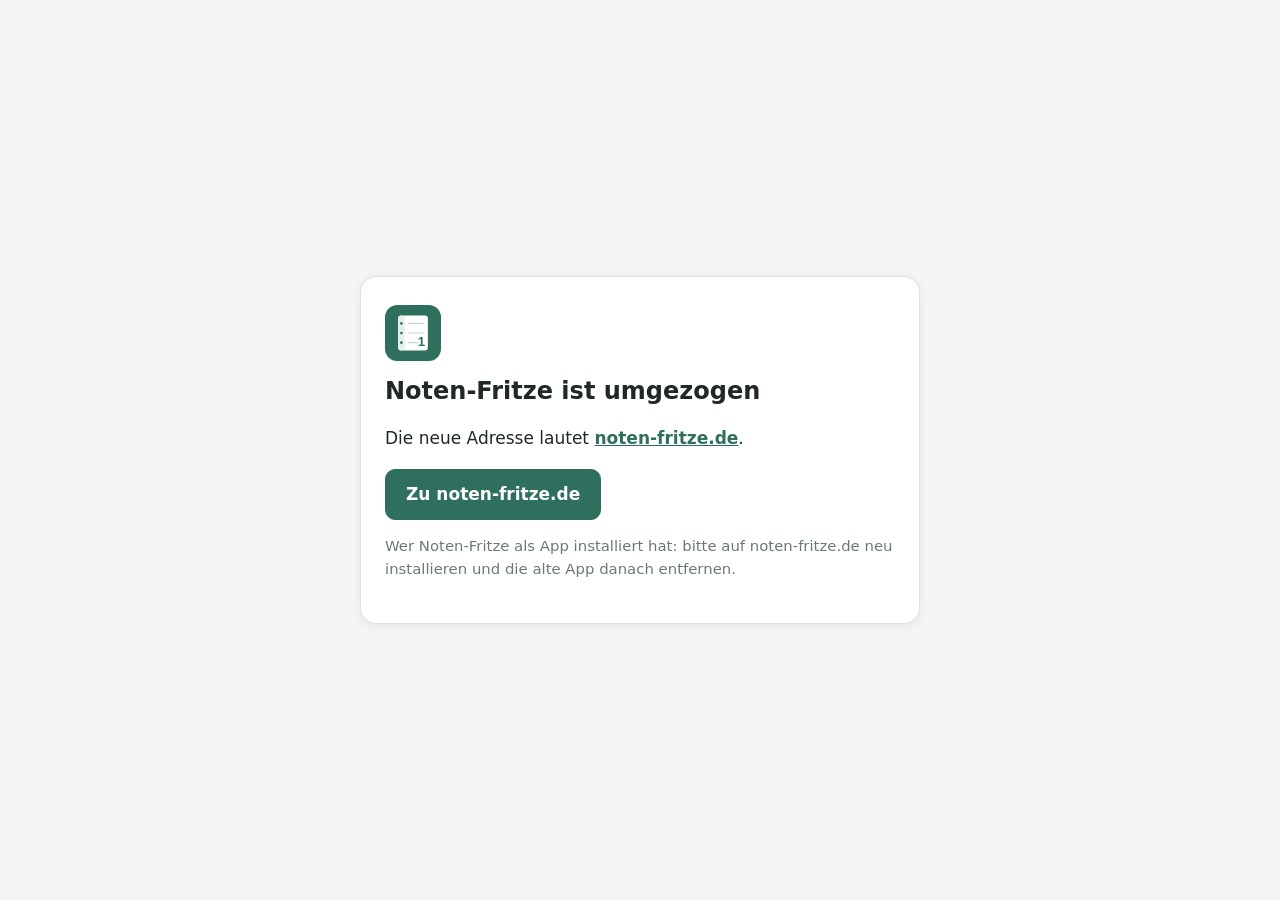
==== index.html @ 8328c2a7 "Umzugsseite für die alte Adresse noten-fritze.patrick-knapp.de Liest die IndexedDB „noten-fritze“ de" ====
<!DOCTYPE html>
<html lang="de">
<head>
  <meta charset="UTF-8" />
  <meta name="viewport" content="width=device-width, initial-scale=1.0, viewport-fit=cover" />
  <meta name="theme-color" content="#2f6f5e" />
  <meta name="apple-mobile-web-app-capable" content="yes" />
  <meta name="apple-mobile-web-app-title" content="Noten-Fritze" />
  <meta name="robots" content="noindex" />
  <title>Noten-Fritze ist umgezogen</title>
  <link rel="canonical" href="https://noten-fritze.de/" />
  <link rel="manifest" href="manifest.webmanifest" />
  <link rel="apple-touch-icon" href="icons/icon.svg" />
  <link rel="icon" href="icons/icon.svg" type="image/svg+xml" />
  <link rel="stylesheet" href="umzug.css" />
</head>
<body>
  <main class="karte">
    <img class="logo" src="icons/icon.svg" alt="" width="56" height="56" />
    <h1>Noten-Fritze ist umgezogen</h1>
    <p>Die neue Adresse lautet <a href="https://noten-fritze.de/"><strong>noten-fritze.de</strong></a>.</p>

    <section id="mit-daten" hidden>
      <p>Auf diesem Gerät liegen noch Daten aus der alten Adresse:
        <strong id="umfang"></strong>. Deine Daten sind im Browser an die Adresse gebunden.
        Übertrage sie deshalb einmal an die neue Adresse.</p>
      <button class="btn primary" id="uebertragen" type="button">Daten nach noten-fritze.de übertragen</button>
      <p class="status" id="status" role="status" aria-live="polite"></p>
      <details>
        <summary>Klappt nicht? Übertragung per Backup-Datei</summary>
        <ol>
          <li><button class="btn" id="herunterladen" type="button">Backup herunterladen</button></li>
          <li><a href="https://noten-fritze.de/">noten-fritze.de</a> öffnen.</li>
          <li>Einstellungen → „Backup importieren“ → die heruntergeladene Datei wählen.</li>
        </ol>
      </details>
      <p class="hinweis">Die Daten hier werden dabei nicht gelöscht. Arbeite nach der Übertragung
        aber nur noch auf noten-fritze.de weiter.</p>
    </section>

    <section id="ohne-daten" hidden>
      <a class="btn primary" href="https://noten-fritze.de/">Zu noten-fritze.de</a>
    </section>

    <p class="hinweis">Wer Noten-Fritze als App installiert hat: bitte auf noten-fritze.de
      neu installieren und die alte App danach entfernen.</p>
  </main>
  <script src="umzug.js"></script>
</body>
</html>
---- umzug.css ----
/* Farben wie in der App (css/styles.css im Haupt-Repo) */
:root {
  --bg: #f4f6f5;
  --surface: #ffffff;
  --line: #dce2e0;
  --text: #1f2a27;
  --text-muted: #6b7a75;
  --accent: #2f6f5e;
  --accent-dark: #245546;
  --danger: #c0392b;
  --ok: #2e7d32;
}
* { box-sizing: border-box; }
body {
  margin: 0;
  min-height: 100vh;
  display: flex;
  align-items: center;
  justify-content: center;
  padding: 24px 16px;
  background: var(--bg);
  color: var(--text);
  font: 17px/1.5 system-ui, -apple-system, "Segoe UI", Roboto, sans-serif;
}
.karte {
  width: 100%;
  max-width: 560px;
  background: var(--surface);
  border: 1px solid var(--line);
  border-radius: 16px;
  padding: 28px 24px;
  box-shadow: 0 2px 10px rgba(31, 42, 39, 0.08);
}
.logo { display: block; margin-bottom: 12px; }
h1 { margin: 0 0 8px; font-size: 1.5rem; }
a { color: var(--accent); }
.btn {
  display: inline-block;
  min-height: 48px;
  padding: 12px 20px;
  border: 1px solid var(--line);
  border-radius: 10px;
  background: var(--surface);
  color: var(--text);
  font: inherit;
  text-decoration: none;
  cursor: pointer;
}
.btn.primary { background: var(--accent); border-color: var(--accent); color: #fff; font-weight: 600; }
.btn.primary:active { background: var(--accent-dark); }
.btn:disabled { opacity: 0.6; cursor: default; }
.status { min-height: 1.5em; }
.status.ok { color: var(--ok); font-weight: 600; }
.status.fehler { color: var(--danger); }
details { margin: 16px 0; }
summary { cursor: pointer; color: var(--text-muted); }
ol { padding-left: 1.3em; }
li { margin: 8px 0; }
.hinweis { color: var(--text-muted); font-size: 0.93rem; }
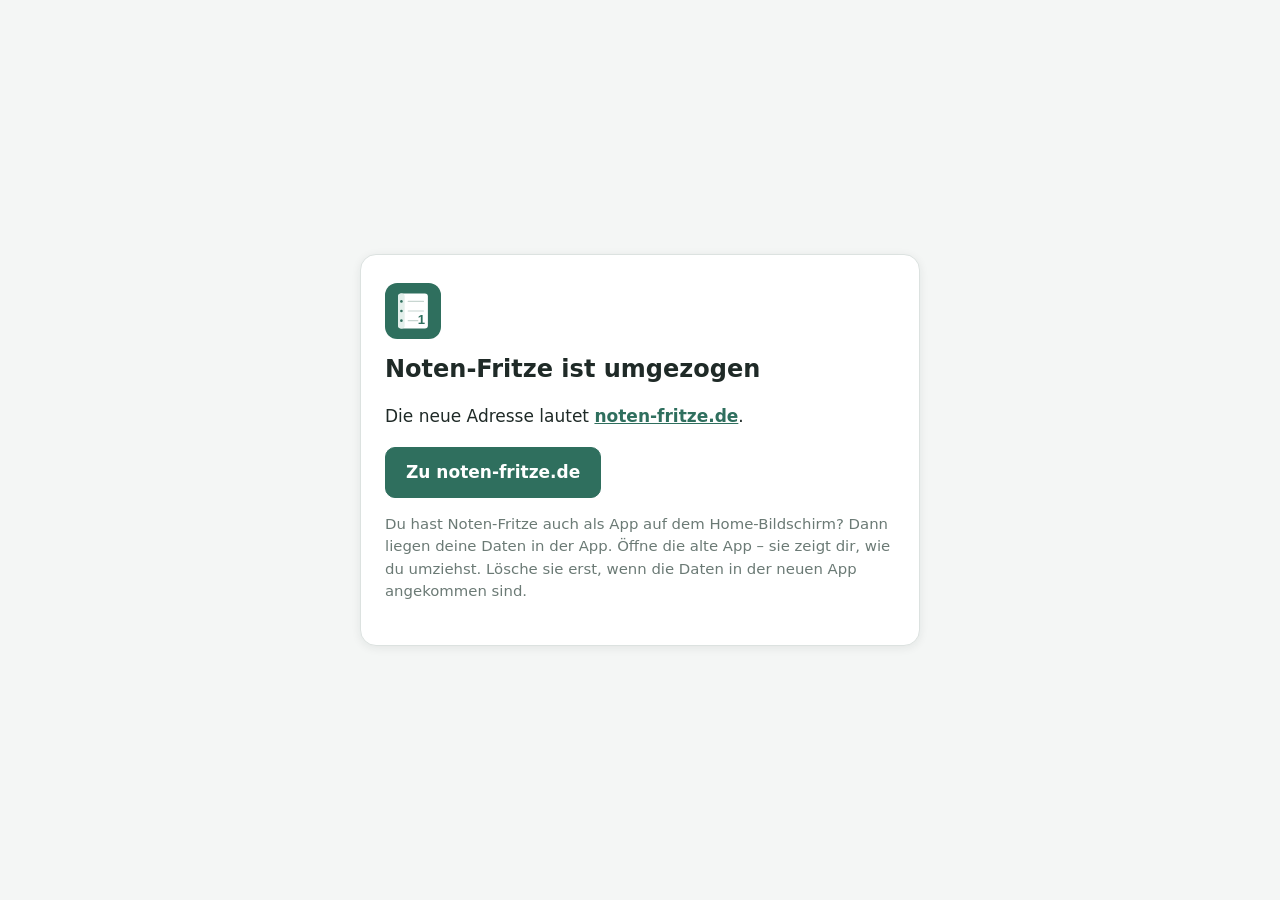
==== commit 0ed98604: "Umzugsseite: Anleitung für installierte Apps, automatisches Backup - Als App auf dem Home-Bildschirm" ====
--- a/index.html
+++ b/index.html
@@ -21,29 +21,55 @@
     <p>Die neue Adresse lautet <a href="https://noten-fritze.de/"><strong>noten-fritze.de</strong></a>.</p>
 
     <section id="mit-daten" hidden>
-      <p>Auf diesem Gerät liegen noch Daten aus der alten Adresse:
-        <strong id="umfang"></strong>. Deine Daten sind im Browser an die Adresse gebunden.
-        Übertrage sie deshalb einmal an die neue Adresse.</p>
-      <button class="btn primary" id="uebertragen" type="button">Daten nach noten-fritze.de übertragen</button>
+      <p>Hier liegen noch deine Daten aus der alten Adresse: <strong id="umfang"></strong>.
+        Sie sind an die Adresse gebunden und müssen einmal mitgenommen werden.</p>
+
+      <!-- Installierte App (Home-Bildschirm): eigener Speicher, Weg über die Backup-Datei -->
+      <div id="weg-installiert" hidden>
+        <p>Du nutzt Noten-Fritze als <strong>installierte App</strong>. Die neue Adresse braucht
+          eine neue App. So nimmst du deine Daten mit:</p>
+        <ol class="schritte">
+          <li><button class="btn primary sichern" type="button">Backup sichern</button><br />
+            Die Datei z. B. in der Dateien-App („In Dateien sichern“) ablegen.</li>
+          <li><a href="https://noten-fritze.de/">noten-fritze.de</a> im Browser öffnen und dort neu
+            installieren (iPad/iPhone: Safari → Teilen → „Zum Home-Bildschirm“).</li>
+          <li>Die <strong>neue</strong> App öffnen → ⚙️ Einstellungen → „Backup importieren“ →
+            die Datei wählen und „Alle bestehenden Daten vorher löschen“ anhaken.</li>
+          <li>Prüfen, ob alles da ist. <strong>Erst dann</strong> diese alte App löschen.</li>
+        </ol>
+        <p class="warnung">Diese alte App erst löschen, wenn deine Daten in der neuen App
+          angekommen sind – mit der App werden auch die Daten darin gelöscht.</p>
+      </div>
+
+      <!-- Im Browser: Übertragung per Knopfdruck -->
+      <div id="weg-uebertragen" hidden>
+        <p id="computer-hinweis" hidden>Am Computer geht es auch direkt:</p>
+        <button class="btn primary" id="uebertragen" type="button">Daten nach noten-fritze.de übertragen</button>
+        <p class="hinweis">Dabei wird zur Sicherheit automatisch eine Backup-Datei heruntergeladen.</p>
+      </div>
+
       <p class="status" id="status" role="status" aria-live="polite"></p>
-      <details>
+
+      <details id="weg-backup" hidden>
         <summary>Klappt nicht? Übertragung per Backup-Datei</summary>
         <ol>
-          <li><button class="btn" id="herunterladen" type="button">Backup herunterladen</button></li>
+          <li><button class="btn sichern" type="button">Backup sichern</button></li>
           <li><a href="https://noten-fritze.de/">noten-fritze.de</a> öffnen.</li>
-          <li>Einstellungen → „Backup importieren“ → die heruntergeladene Datei wählen.</li>
+          <li>⚙️ Einstellungen → „Backup importieren“ → die Datei wählen und
+            „Alle bestehenden Daten vorher löschen“ anhaken.</li>
         </ol>
       </details>
-      <p class="hinweis">Die Daten hier werden dabei nicht gelöscht. Arbeite nach der Übertragung
-        aber nur noch auf noten-fritze.de weiter.</p>
+      <p class="hinweis">Die Daten hier werden dabei nicht gelöscht. Arbeite danach aber nur noch
+        auf noten-fritze.de weiter.</p>
     </section>
 
     <section id="ohne-daten" hidden>
       <a class="btn primary" href="https://noten-fritze.de/">Zu noten-fritze.de</a>
     </section>
 
-    <p class="hinweis">Wer Noten-Fritze als App installiert hat: bitte auf noten-fritze.de
-      neu installieren und die alte App danach entfernen.</p>
+    <p class="hinweis" id="app-hinweis">Du hast Noten-Fritze auch als App auf dem Home-Bildschirm?
+      Dann liegen deine Daten in der App. Öffne die alte App – sie zeigt dir, wie du umziehst.
+      Lösche sie erst, wenn die Daten in der neuen App angekommen sind.</p>
   </main>
   <script src="umzug.js"></script>
 </body>
--- a/umzug.css
+++ b/umzug.css
@@ -57,3 +57,11 @@
 ol { padding-left: 1.3em; }
 li { margin: 8px 0; }
 .hinweis { color: var(--text-muted); font-size: 0.93rem; }
+.schritte li { margin: 12px 0; }
+.warnung {
+  padding: 12px 14px;
+  border-radius: 10px;
+  background: #fbe9e7;
+  color: var(--danger);
+  font-weight: 600;
+}
